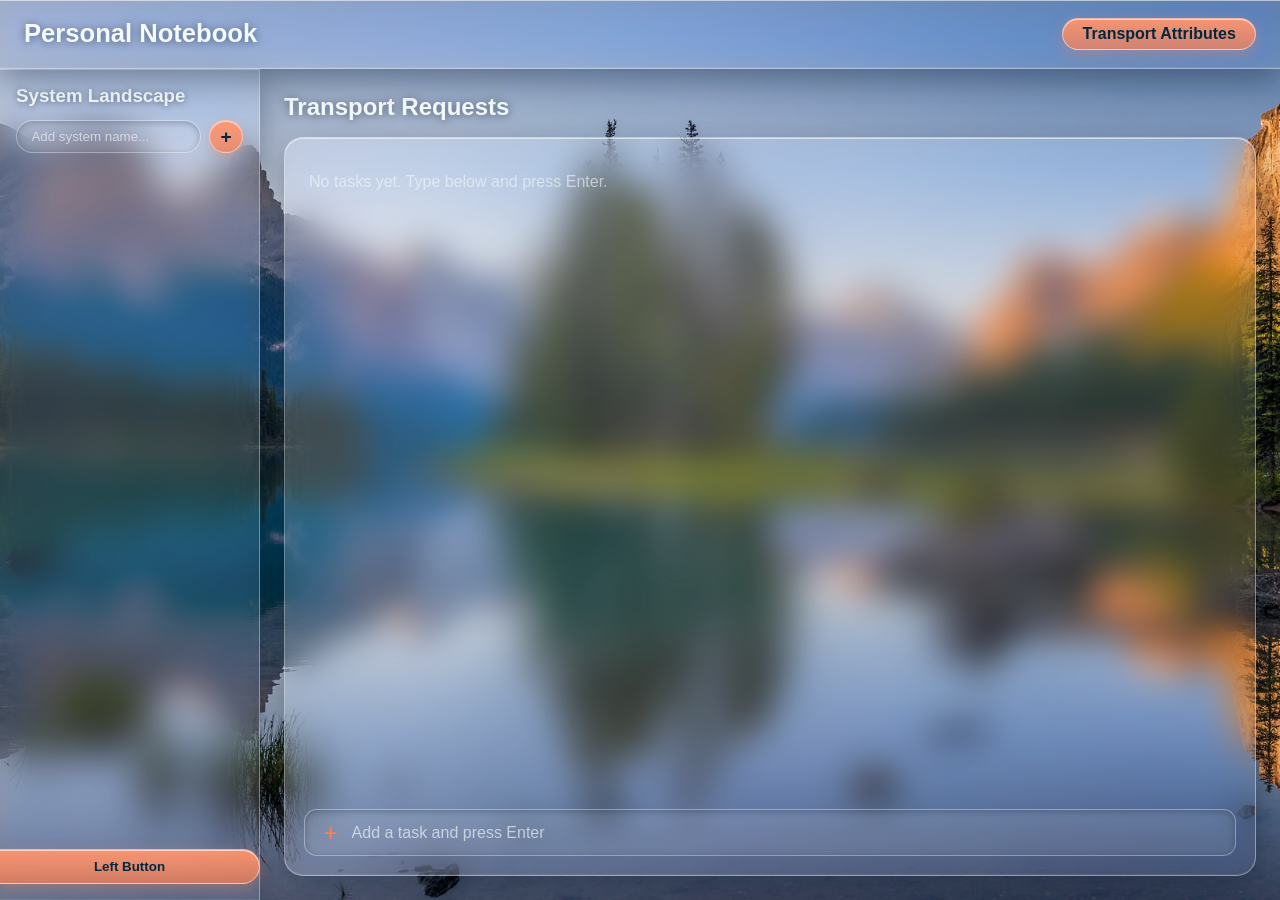
==== project/public/index.html @ 6667e491 "commit 6" ====
<!doctype html>
<html lang="en">
  <head>
    <meta charset="UTF-8" />
    <meta name="viewport" content="width=device-width, initial-scale=1.0" />
    <title>To-Do Application</title>
    <link href="style.css" rel="stylesheet" />
  </head>
  <body>
    <div class="header">
      <h1 class="htext">
        Personal Notebook
        <button class="hbtn">Transport Attributes</button>
      </h1>
    </div>

    <div class="left-box">
      <h3 class="sidebar-title">System Landscape</h3>

      <div class="systemname">
        <input type="text" id="systeminput" placeholder="Add system name..." />
        <button id="addbtn">+</button>
      </div>

      <ul class="sysland" id="sys-land"></ul>
    </div>

    <button class="lbtn">Left Button</button>

    <main class="content">
      <h2 class="content-title">Transport Requests</h2>

      <div class="main-panel">
        <ul class="mainlist" id="main-list"></ul>

        <div class="mainname">
          <span class="plus" aria-hidden="true">+</span>
          <input
            type="text"
            id="maininput"
            placeholder="Add a task and press Enter"
          />
        </div>
      </div>
    </main>

    <script src="script.js"></script>
  </body>
</html>
---- project/public/style.css ----
:root {
  --navy: #002941;
  --deep-blue: #0b4565;
  --coral: #ff7f50;
  --cream: #fdf3e7;
  --ice: #f4f9fc;

  --side-w: 260px;
  --header-h: 4.3rem;

  /* glass recipe: change these to tune the whole page */
  --blur: blur(18px) saturate(160%);
  --glass: linear-gradient(
    135deg,
    rgba(255, 255, 255, 0.22),
    rgba(255, 255, 255, 0.06)
  );
  --glass-strong: linear-gradient(
    135deg,
    rgba(255, 255, 255, 0.3),
    rgba(255, 255, 255, 0.1)
  );
  --edge: rgba(255, 255, 255, 0.35);
  --shine:
    inset 0 1px 0 rgba(255, 255, 255, 0.55),
    inset 0 -1px 0 rgba(255, 255, 255, 0.08);
  --drop: 0 10px 32px rgba(0, 20, 40, 0.35);
}

* {
  margin: 0;
  box-sizing: border-box;
}

body {
  min-height: 100vh;
  color: var(--ice);
  font-family: "Gill Sans", "Gill Sans MT", Calibri, "Trebuchet MS", sans-serif;
  /* image on top, gradient underneath as a fallback so glass is visible even without the image */
  background:
    url("./images/nature2.jpg") center / cover fixed no-repeat,
    linear-gradient(135deg, #0b4565, #002941 55%, #2a1a3d) fixed;
}

/* ---------- Header ---------- */
.header {
  position: fixed;
  top: 0;
  left: 0;
  right: 0;
  height: var(--header-h);
  z-index: 900;
}

.htext {
  display: flex;
  align-items: center;
  height: 100%;
  padding: 0 1.5rem;
  font-size: 1.6rem;
  color: var(--ice);
  text-shadow: 0 1px 8px rgba(0, 20, 40, 0.5);

  background: var(--glass);
  -webkit-backdrop-filter: var(--blur);
  backdrop-filter: var(--blur);
  border-bottom: 1px solid var(--edge);
  box-shadow: var(--shine), var(--drop);
}

/* ---------- Glass buttons (header + left button) ---------- */
.hbtn,
.lbtn {
  border: 1px solid rgba(255, 255, 255, 0.45);
  color: var(--navy);
  font-weight: 600;
  cursor: pointer;
  background: linear-gradient(
    180deg,
    rgba(255, 150, 110, 0.95),
    rgba(255, 127, 80, 0.7)
  );
  box-shadow:
    inset 0 1px 0 rgba(255, 255, 255, 0.6),
    0 4px 14px rgba(255, 127, 80, 0.35);
  transition:
    transform 0.15s,
    box-shadow 0.2s,
    filter 0.2s;
}

.hbtn:hover,
.lbtn:hover {
  filter: brightness(1.1);
  box-shadow:
    inset 0 1px 0 rgba(255, 255, 255, 0.7),
    0 6px 20px rgba(255, 127, 80, 0.55);
}

.hbtn:active,
.lbtn:active {
  transform: translateY(1px);
}

.hbtn {
  margin-left: auto;
  padding: 0.4rem 1.2rem;
  font-size: 1rem;
  border-radius: 2rem;
}

.lbtn {
  position: fixed;
  left: 0;
  bottom: 1rem;
  z-index: 1000;
  width: var(--side-w);
  padding: 0.55rem 1rem;
  border-left: none;
  border-radius: 0 2rem 2rem 0;
}

/* ---------- Left box (glass pane, does not scroll itself) ---------- */
.left-box {
  position: fixed;
  top: var(--header-h);
  left: 0;
  width: var(--side-w);
  height: calc(100vh - var(--header-h));
  padding: 1rem 1rem 4.5rem; /* bottom space for the fixed .lbtn */
  display: flex;
  flex-direction: column;
  overflow: hidden;

  background: var(--glass);
  -webkit-backdrop-filter: var(--blur);
  backdrop-filter: var(--blur);
  border-right: 1px solid var(--edge);
  box-shadow: var(--shine), var(--drop);
}

.sidebar-title,
.systemname {
  flex-shrink: 0;
}

.sidebar-title {
  margin-bottom: 0.8rem;
  color: var(--ice);
  text-shadow: 0 1px 6px rgba(0, 20, 40, 0.45);
}

/* ---------- Sidebar add bar ---------- */
.systemname {
  display: flex;
  gap: 0.5rem;
  margin-bottom: 1rem;
}

.systemname input {
  flex: 1;
  min-width: 0;
  padding: 0.45rem 0.9rem;
  border: 1px solid rgba(255, 255, 255, 0.3);
  border-radius: 2rem;
  outline: none;
  color: var(--ice);
  background: rgba(255, 255, 255, 0.1);
  box-shadow: inset 0 2px 6px rgba(0, 20, 40, 0.25);
  transition:
    border-color 0.2s,
    box-shadow 0.2s,
    background 0.2s;
}

.systemname input::placeholder {
  color: rgba(244, 249, 252, 0.65);
}

.systemname input:focus {
  background: rgba(255, 255, 255, 0.18);
  border-color: var(--coral);
  box-shadow:
    inset 0 2px 6px rgba(0, 20, 40, 0.2),
    0 0 0 3px rgba(255, 127, 80, 0.25);
}

.systemname button {
  width: 2.1rem;
  height: 2.1rem;
  padding: 0;
  border: 1px solid rgba(255, 255, 255, 0.45);
  border-radius: 50%;
  font-size: 1.2rem;
  font-weight: 600;
  line-height: 1;
  color: var(--navy);
  cursor: pointer;
  background: linear-gradient(
    180deg,
    rgba(255, 150, 110, 0.95),
    rgba(255, 127, 80, 0.7)
  );
  box-shadow:
    inset 0 1px 0 rgba(255, 255, 255, 0.6),
    0 3px 10px rgba(255, 127, 80, 0.35);
  transition: filter 0.2s;
}

.systemname button:hover {
  filter: brightness(1.12);
}

/* ---------- Only the sidebar list scrolls ---------- */
.sysland {
  flex: 1;
  min-height: 0;
  overflow-y: auto;
  list-style: none;
  padding: 0 0.3rem 0 0;
}

/* glass scrollbars (sidebar + main) */
.sysland,
.mainlist {
  scrollbar-width: thin;
  scrollbar-color: rgba(255, 255, 255, 0.45) transparent;
}

.sysland::-webkit-scrollbar,
.mainlist::-webkit-scrollbar {
  width: 6px;
}

.sysland::-webkit-scrollbar-thumb,
.mainlist::-webkit-scrollbar-thumb {
  background: rgba(255, 255, 255, 0.45);
  border-radius: 3px;
}

.sysland::-webkit-scrollbar-thumb:hover,
.mainlist::-webkit-scrollbar-thumb:hover {
  background: var(--coral);
}

/* ---------- Sidebar items, × in the right corner ---------- */
.sysland li {
  position: relative;
  display: block;
  padding: 0.6rem 2.6rem 0.6rem 0.8rem;
  margin-bottom: 0.5rem;
  border-radius: 0.7rem;
  border: 1px solid rgba(255, 255, 255, 0.22);
  background: var(--glass);
  box-shadow: var(--shine);
  cursor: pointer;
  transition:
    background 0.2s,
    border-color 0.2s,
    box-shadow 0.2s,
    transform 0.15s;
}

.sysland li:hover {
  background: var(--glass-strong);
  border-color: var(--coral);
  box-shadow:
    var(--shine),
    0 0 16px rgba(255, 127, 80, 0.3);
  transform: translateX(2px);
}

.sysland li .item-text {
  display: block;
  overflow-wrap: anywhere;
}

.sysland li .del-btn {
  position: absolute;
  top: 50%;
  right: 0.5rem;
  transform: translateY(-50%);
  width: 1.7rem;
  height: 1.7rem;
  padding: 0;
  border: none;
  border-radius: 50%;
  font-size: 1.2rem;
  line-height: 1;
  color: var(--ice);
  background: transparent;
  cursor: pointer;
  transition:
    background 0.2s,
    color 0.2s;
}

.sysland li .del-btn:hover {
  background: var(--coral);
  color: var(--navy);
}

/* ---------- Main content ---------- */
.content {
  margin-left: var(--side-w);
  height: 100vh;
  padding: calc(var(--header-h) + 1.5rem) 1.5rem 1.5rem;
  display: flex;
  flex-direction: column;
}

.content-title {
  flex-shrink: 0;
  margin-bottom: 1rem;
  color: var(--ice);
  text-shadow: 0 1px 8px rgba(0, 20, 40, 0.5);
}

.main-panel {
  flex: 1;
  min-height: 0;
  width: 100%;
  max-width: auto;
  display: flex;
  flex-direction: column;
  padding: 1.2rem;
  border-radius: 1.2rem;

  background: var(--glass);
  -webkit-backdrop-filter: var(--blur);
  backdrop-filter: var(--blur);
  border: 1px solid var(--edge);
  box-shadow: var(--shine), var(--drop);
}

/* only the task list scrolls */
.mainlist {
  flex: 1;
  min-height: 0;
  overflow-y: auto;
  list-style: none;
  padding: 0 0.3rem 0 0;
}

.mainlist:empty::before {
  content: "No tasks yet. Type below and press Enter.";
  display: block;
  padding: 1rem 0.3rem;
  color: rgba(244, 249, 252, 0.6);
}

/* ---------- Main add bar (Enter to add) ---------- */
.mainname {
  flex-shrink: 0;
  display: flex;
  align-items: center;
  gap: 0.4rem;
  margin-top: 1rem;
  padding: 0 0.7rem;
  height: 2.9rem;
  border-radius: 0.8rem;
  background: rgba(255, 255, 255, 0.1);
  border: 1px solid rgba(255, 255, 255, 0.3);
  box-shadow: inset 0 2px 6px rgba(0, 20, 40, 0.25);
  transition:
    background 0.2s,
    border-color 0.2s,
    box-shadow 0.2s;
}

.mainname:focus-within {
  background: rgba(255, 255, 255, 0.18);
  border-color: var(--coral);
  box-shadow:
    inset 0 2px 6px rgba(0, 20, 40, 0.2),
    0 0 0 3px rgba(255, 127, 80, 0.25);
}

.mainname .plus {
  flex-shrink: 0;
  width: 1.8rem;
  text-align: center;
  font-size: 1.5rem;
  line-height: 1;
  color: var(--coral);
}

.mainname input {
  flex: 1;
  min-width: 0;
  height: 100%;
  padding: 0;
  border: none;
  outline: none;
  font-size: 1rem;
  color: var(--ice);
  background: transparent;
}

.mainname input::placeholder {
  color: rgba(244, 249, 252, 0.65);
}

/* ---------- Each task = its own glass box ---------- */
.mainlist .task {
  display: flex;
  align-items: center;
  gap: 0.8rem;
  margin-bottom: 0.7rem;
  padding: 0.85rem 0.95rem;
  border-radius: 0.9rem;
  border: 1px solid rgba(255, 255, 255, 0.28);
  background: var(--glass);
  box-shadow:
    var(--shine),
    0 4px 14px rgba(0, 20, 40, 0.2);
  transition:
    background 0.2s,
    border-color 0.2s,
    box-shadow 0.2s,
    transform 0.15s,
    opacity 0.2s;
}

.mainlist .task:hover {
  background: var(--glass-strong);
  border-color: rgba(255, 127, 80, 0.8);
  box-shadow:
    var(--shine),
    0 8px 22px rgba(0, 20, 40, 0.3),
    0 0 16px rgba(255, 127, 80, 0.25);
  transform: translateY(-1px);
}

/* round glass checkbox that fills coral when ticked */
.mainlist .task input[type="checkbox"] {
  appearance: none;
  -webkit-appearance: none;
  flex-shrink: 0;
  display: grid;
  place-content: center;
  width: 1.3rem;
  height: 1.3rem;
  margin: 0;
  border: 2px solid rgba(255, 255, 255, 0.65);
  border-radius: 50%;
  background: rgba(255, 255, 255, 0.08);
  cursor: pointer;
  transition:
    background 0.2s,
    border-color 0.2s,
    box-shadow 0.2s;
}

.mainlist .task input[type="checkbox"]::after {
  content: "✓";
  font-size: 0.8rem;
  font-weight: 700;
  color: var(--navy);
  transform: scale(0);
  transition: transform 0.15s;
}

.mainlist .task input[type="checkbox"]:checked {
  background: var(--coral);
  border-color: var(--coral);
  box-shadow: 0 0 10px rgba(255, 127, 80, 0.6);
}

.mainlist .task input[type="checkbox"]:checked::after {
  transform: scale(1);
}

.mainlist .task .task-text {
  flex: 1;
  min-width: 0;
  overflow-wrap: anywhere;
}

.mainlist .task.done {
  opacity: 0.6;
}

.mainlist .task.done .task-text {
  text-decoration: line-through;
}

.mainlist .task .task-del {
  flex-shrink: 0;
  width: 1.7rem;
  height: 1.7rem;
  padding: 0;
  border: none;
  border-radius: 50%;
  font-size: 1.2rem;
  line-height: 1;
  color: var(--ice);
  background: transparent;
  cursor: pointer;
  transition:
    background 0.2s,
    color 0.2s;
}

.mainlist .task .task-del:hover {
  background: var(--coral);
  color: var(--navy);
}

/* ---------- Keyboard focus ---------- */
button:focus-visible,
input[type="checkbox"]:focus-visible {
  outline: 2px solid var(--cream);
  outline-offset: 2px;
}

/* ---------- Fallbacks ---------- */
@supports not (
  (backdrop-filter: blur(1px)) or (-webkit-backdrop-filter: blur(1px))
) {
  .htext,
  .left-box,
  .main-panel {
    background: rgba(0, 41, 65, 0.85);
  }
}

@media (max-width: 600px) {
  :root {
    --side-w: 180px;
  }
}

@media (prefers-reduced-motion: reduce) {
  * {
    transition: none !important;
  }
}
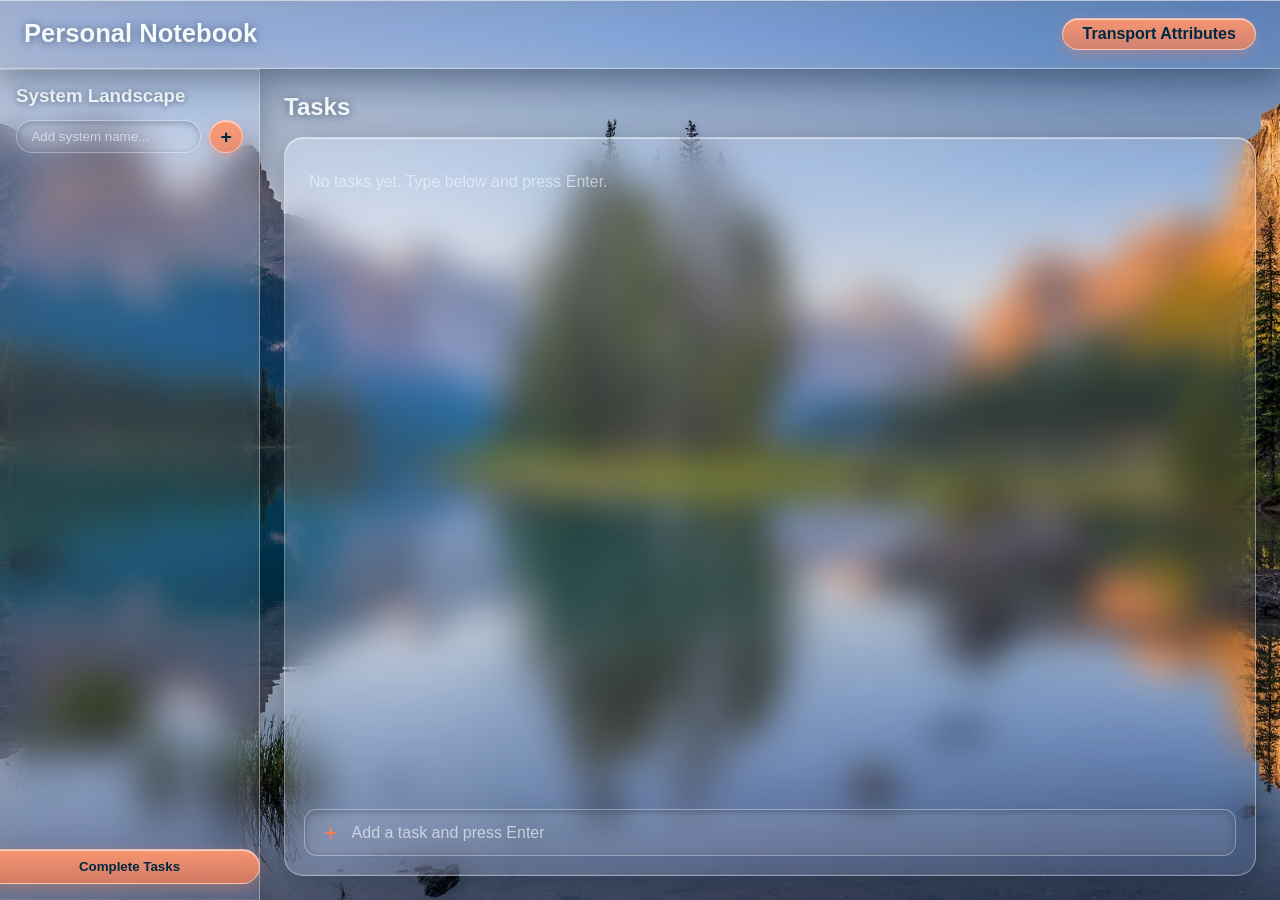
==== commit 4d15549d: "commit 6" ====
--- a/project/public/index.html
+++ b/project/public/index.html
@@ -10,7 +10,7 @@
     <div class="header">
       <h1 class="htext">
         Personal Notebook
-        <button class="hbtn">Transport Attributes</button>
+        <button class="hbtn" id="attropen">Transport Attributes</button>
       </h1>
     </div>
 
@@ -25,10 +25,10 @@
       <ul class="sysland" id="sys-land"></ul>
     </div>
 
-    <button class="lbtn">Left Button</button>
+    <button class="lbtn">Complete Tasks</button>
 
     <main class="content">
-      <h2 class="content-title">Transport Requests</h2>
+      <h2 class="content-title">Tasks</h2>
 
       <div class="main-panel">
         <ul class="mainlist" id="main-list"></ul>
@@ -43,6 +43,60 @@
         </div>
       </div>
     </main>
+    <dialog class="attr-dialog" id="attrDialog" aria-labelledby="attrTitle">
+      <div class="attr-head">
+        <h3 id="attrTitle">Transport Attributes</h3>
+        <div class="env-tabs" role="group" aria-label="Environment">
+          <button class="env-tab" data-env="production" type="button">
+            Production
+          </button>
+          <button class="env-tab" data-env="quality" type="button">
+            Quality
+          </button>
+          <button class="env-tab" data-env="development" type="button">
+            Development
+          </button>
+        </div>
+        <button
+          class="attr-close"
+          id="attrclose"
+          type="button"
+          aria-label="Close"
+        >
+          ×
+        </button>
+      </div>
+
+      <div class="attr-body">
+        <!-- left pane: like the homepage sidebar -->
+        <aside class="attr-side">
+          <h4 class="sidebar-title">Attributes</h4>
+
+          <div class="systemname">
+            <input type="text" id="attrinput" placeholder="Add attribute..." />
+            <button id="attraddbtn" type="button">+</button>
+          </div>
+
+          <ul class="sysland" id="attr-list"></ul>
+        </aside>
+
+        <!-- right pane: like the homepage main content -->
+        <section class="attr-main">
+          <h4 class="attr-main-title">Transport requests</h4>
+
+          <ul class="mainlist" id="attr-tasks"></ul>
+
+          <div class="mainname">
+            <span class="plus" aria-hidden="true">+</span>
+            <input
+              type="text"
+              id="attrmaininput"
+              placeholder="Add a value and press Enter"
+            />
+          </div>
+        </section>
+      </div>
+    </dialog>
 
     <script src="script.js"></script>
   </body>
--- a/project/public/style.css
+++ b/project/public/style.css
@@ -536,3 +536,160 @@
     transition: none !important;
   }
 }
+
+.attr-dialog {
+  margin: auto;
+  width: auto;
+  height: auto;
+  padding: 0;
+  overflow: hidden;
+  color: var(--ice);
+  border: 1px solid var(--edge);
+  border-radius: 1.2rem;
+  background: var(--glass), rgba(0, 41, 65, 0.7);
+  -webkit-backdrop-filter: var(--blur);
+  backdrop-filter: var(--blur);
+  box-shadow:
+    var(--shine),
+    0 20px 60px rgba(0, 20, 40, 0.5);
+}
+
+/* flex only while open, or the dialog would always be visible */
+.attr-dialog[open] {
+  display: flex;
+  flex-direction: column;
+}
+
+.attr-dialog::backdrop {
+  background: rgba(0, 20, 40, 0.55);
+  -webkit-backdrop-filter: blur(6px);
+  backdrop-filter: blur(6px);
+}
+
+.attr-head {
+  flex-shrink: 0;
+  display: flex;
+  align-items: center;
+  justify-content: space-between;
+  padding: 0.9rem 1.2rem;
+  border-bottom: 1px solid rgba(255, 255, 255, 0.2);
+}
+
+.attr-head h3 {
+  text-shadow: 0 1px 6px rgba(0, 20, 40, 0.45);
+}
+
+.attr-close {
+  width: 2rem;
+  height: 2rem;
+  padding: 0;
+  border: none;
+  border-radius: 50%;
+  font-size: 1.4rem;
+  line-height: 1;
+  color: var(--ice);
+  background: transparent;
+  cursor: pointer;
+  transition:
+    background 0.2s,
+    color 0.2s;
+}
+
+.attr-close:hover {
+  background: var(--coral);
+  color: var(--navy);
+}
+
+/* two panes side by side */
+.attr-body {
+  flex: 1;
+  min-height: 0;
+  display: flex;
+}
+
+.attr-side {
+  width: 250px;
+  flex-shrink: 0;
+  min-height: 0;
+  display: flex;
+  flex-direction: column;
+  padding: 1rem;
+  background: rgba(255, 255, 255, 0.06);
+  border-right: 1px solid rgba(255, 255, 255, 0.2);
+}
+
+.attr-main {
+  flex: 1;
+  min-width: 0;
+  min-height: 0;
+  display: flex;
+  flex-direction: column;
+  padding: 1rem 1.2rem;
+}
+
+.attr-main-title {
+  flex-shrink: 0;
+  margin-bottom: 0.8rem;
+  text-shadow: 0 1px 6px rgba(0, 20, 40, 0.45);
+}
+
+.attr-side .sysland:empty::before {
+  content: "No attributes yet.";
+  display: block;
+  padding: 0.5rem 0.3rem;
+  color: rgba(244, 249, 252, 0.6);
+}
+
+/* small screens: stack the panes */
+@media (max-width: 600px) {
+  .attr-body {
+    flex-direction: column;
+  }
+  .attr-side {
+    width: auto;
+    max-height: 40%;
+    border-right: none;
+    border-bottom: 1px solid rgba(255, 255, 255, 0.2);
+  }
+}
+
+.env-tabs {
+  flex-shrink: 0;
+  display: flex;
+  gap: 0.5rem;
+  margin-left: auto; /* pushes the tabs to the right, away from the title */
+  margin-right: 1.2rem; /* gap before the close button */
+}
+
+.env-tab {
+  padding: 0.4rem 1rem;
+  border: 1px solid rgba(255, 255, 255, 0.3);
+  border-radius: 2rem;
+  font-size: 0.9rem;
+  color: var(--ice);
+  cursor: pointer;
+  background: var(--glass);
+  box-shadow: var(--shine);
+  transition:
+    background 0.2s,
+    border-color 0.2s,
+    box-shadow 0.2s,
+    color 0.2s;
+}
+
+@media (max-width: 600px) {
+  .attr-head {
+    flex-wrap: wrap;
+    gap: 0.5rem;
+  }
+  .env-tabs {
+    order: 3; /* tabs drop to their own row under the title */
+    width: 100%;
+    margin: 0;
+  }
+  .env-tab {
+    flex: 1;
+    padding: 0.4rem 0.3rem;
+    font-size: 0.8rem;
+  }
+}
